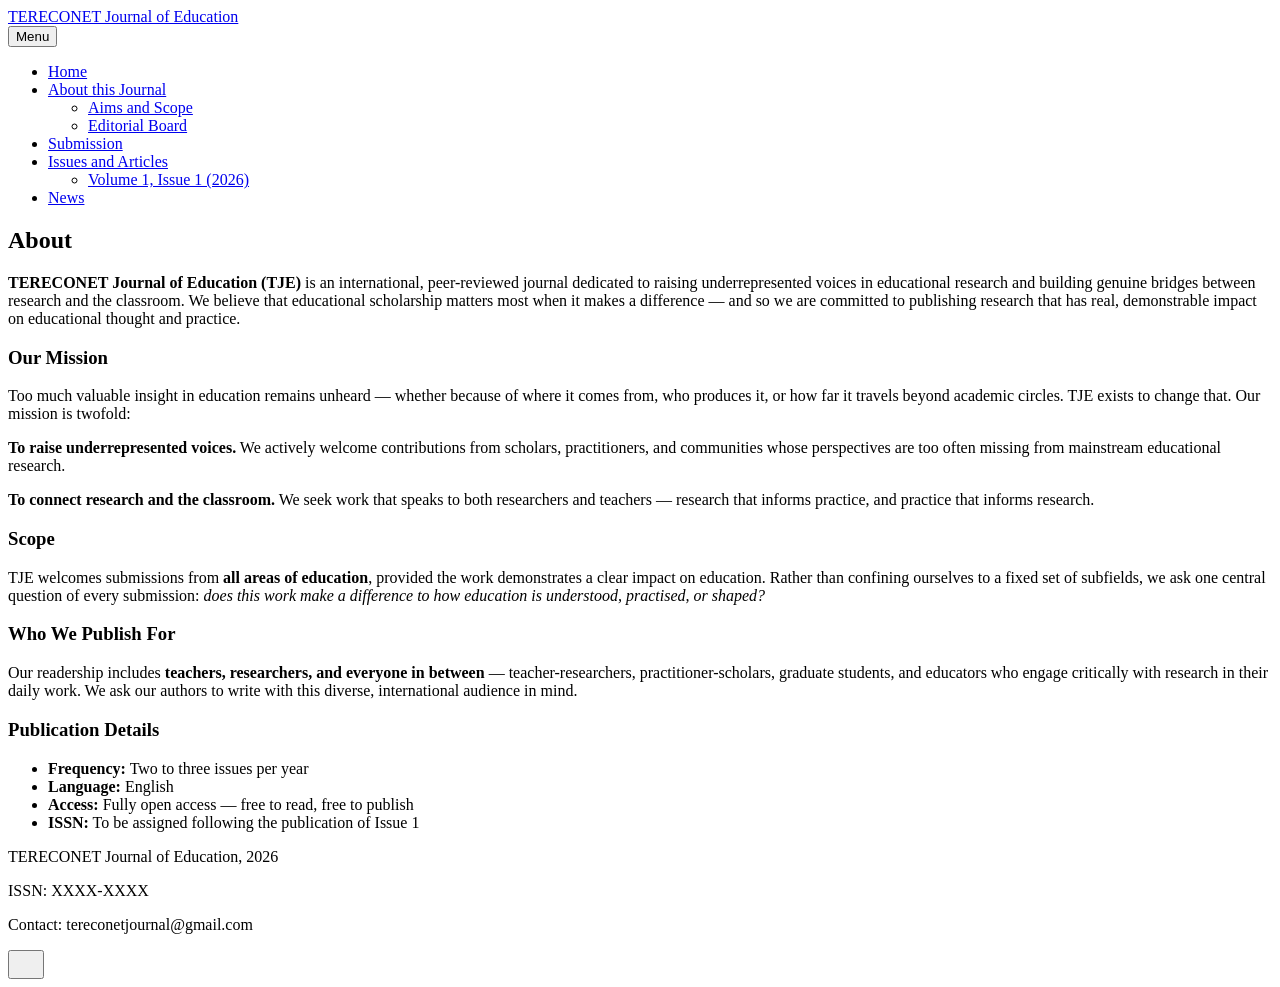
==== about/index.html @ 9cde7d3b "Updated from Publii" ====
<!DOCTYPE html><html lang="en-gb"><head><meta charset="utf-8"><meta http-equiv="X-UA-Compatible" content="IE=edge"><meta name="viewport" content="width=device-width,initial-scale=1"><title>About - TERECONET Journal of Education</title><meta name="description" content="TERECONET Journal of Education (TJE) is an international, peer-reviewed journal dedicated to raising underrepresented voices in educational research and building genuine bridges between research and the classroom. We believe that educational scholarship matters most when it makes a difference — and so we are committed&amp;hellip;"><meta name="generator" content="Publii Open-Source CMS for Static Site"><link rel="canonical" href="https://www.teje.net/about/"><link rel="alternate" type="application/atom+xml" href="https://www.teje.net/feed.xml" title="TERECONET Journal of Education - RSS"><link rel="alternate" type="application/json" href="https://www.teje.net/feed.json" title="TERECONET Journal of Education - JSON"><meta property="og:title" content="About"><meta property="og:site_name" content="TERECONET Journal of Education"><meta property="og:description" content="TERECONET Journal of Education (TJE) is an international, peer-reviewed journal dedicated to raising underrepresented voices in educational research and building genuine bridges between research and the classroom. We believe that educational scholarship matters most when it makes a difference — and so we are committed&amp;hellip;"><meta property="og:url" content="https://www.teje.net/about/"><meta property="og:type" content="article"><link rel="stylesheet" href="https://www.teje.net/assets/css/style.css?v&#x3D;0e95c9d817b00e3b5cfe6febf30c4717"><script type="application/ld+json">{"@context":"http://schema.org","@type":"Article","mainEntityOfPage":{"@type":"WebPage","@id":"https://www.teje.net/about/"},"headline":"About","datePublished":"2026-08-20T18:53+07:00","dateModified":"2026-08-22T23:13+07:00","description":"TERECONET Journal of Education (TJE) is an international, peer-reviewed journal dedicated to raising underrepresented voices in educational research and building genuine bridges between research and the classroom. We believe that educational scholarship matters most when it makes a difference — and so we are committed&hellip;","author":{"@type":"Person","name":"Vu Tran Thanh","url":"https://www.teje.net/authors/vu-tran-thanh/"},"publisher":{"@type":"Organization","name":"Vu Tran Thanh"}}</script><noscript><style>img[loading] {
                    opacity: 1;
                }</style></noscript></head><body class="page-template"><header class="top js-header"><a class="logo" href="https://www.teje.net/">TERECONET Journal of Education</a><nav class="navbar js-navbar"><button class="navbar__toggle js-toggle" aria-label="Menu" aria-haspopup="true" aria-expanded="false"><span class="navbar__toggle-box"><span class="navbar__toggle-inner">Menu</span></span></button><ul class="navbar__menu"><li><a href="https://www.teje.net/" target="_self">Home</a></li><li class="active has-submenu"><a href="https://www.teje.net/about/" target="_self" aria-haspopup="true" aria-expanded="false">About this Journal</a><ul class="navbar__submenu level-2" aria-hidden="true"><li><a href="https://www.teje.net/about/aims-and-scope/" target="_self">Aims and Scope</a></li><li><a href="https://www.teje.net/about/editorial-board/" target="_self">Editorial Board</a></li></ul></li><li><a href="https://www.teje.net/for-authors/" target="_self">Submission</a></li><li class="has-submenu"><a href="https://www.teje.net/issues-and-articles/" target="_self" aria-haspopup="true" aria-expanded="false">Issues and Articles</a><ul class="navbar__submenu level-2" aria-hidden="true"><li><a href="https://www.teje.net/issues-and-articles/volume-1-issue-1/" target="_self">Volume 1, Issue 1 (2026)</a></li></ul></li><li><a href="https://www.teje.net/news/" target="_self">News</a></li></ul></nav></header><main class="page"><article class="content"><div class="hero hero--noimage"><header class="hero__content"><div class="wrapper"><h1>About</h1></div></header></div><div class="entry-wrapper content__entry"><div><strong>TERECONET Journal of Education (TJE)</strong> is an international, peer-reviewed journal dedicated to raising underrepresented voices in educational research and building genuine bridges between research and the classroom. We believe that educational scholarship matters most when it makes a difference — and so we are committed to publishing research that has real, demonstrable impact on educational thought and practice.</div><div><div><h3>Our Mission</h3><p>Too much valuable insight in education remains unheard — whether because of where it comes from, who produces it, or how far it travels beyond academic circles. TJE exists to change that. Our mission is twofold:</p><p><strong>To raise underrepresented voices.</strong> We actively welcome contributions from scholars, practitioners, and communities whose perspectives are too often missing from mainstream educational research.</p><p><strong>To connect research and the classroom.</strong> We seek work that speaks to both researchers and teachers — research that informs practice, and practice that informs research.</p><h3>Scope</h3><p>TJE welcomes submissions from <strong>all areas of education</strong>, provided the work demonstrates a clear impact on education. Rather than confining ourselves to a fixed set of subfields, we ask one central question of every submission: <em>does this work make a difference to how education is understood, practised, or shaped?</em></p><h3>Who We Publish For</h3><p>Our readership includes <strong>teachers, researchers, and everyone in between</strong> — teacher-researchers, practitioner-scholars, graduate students, and educators who engage critically with research in their daily work. We ask our authors to write with this diverse, international audience in mind.</p><h3>Publication Details</h3><ul><li><strong>Frequency:</strong> Two to three issues per year</li><li><strong>Language:</strong> English</li><li><strong>Access:</strong> Fully open access — free to read, free to publish</li><li><strong>ISSN:</strong> To be assigned following the publication of Issue 1</li></ul></div></div></div></article></main><footer class="footer"><div class="wrapper"><div class="footer__copyright"><p>TERECONET Journal of Education, 2026</p><p>ISSN: XXXX-XXXX</p><p>Contact: tereconetjournal@gmail.com</p></div><button id="backToTop" class="footer__bttop" aria-label="Back to top" title="Back to top"><svg width="20" height="20"><use xlink:href="https://www.teje.net/assets/svg/svg-map.svg#toparrow"/></svg></button></div></footer><script defer="defer" src="https://www.teje.net/assets/js/scripts.min.js?v&#x3D;dafec4f87fead6718cb125f0b0fc8441"></script><script>window.publiiThemeMenuConfig={mobileMenuMode:'sidebar',animationSpeed:300,submenuWidth: 'auto',doubleClickTime:500,mobileMenuExpandableSubmenus:true,relatedContainerForOverlayMenuSelector:'.top'};</script><script>var images = document.querySelectorAll('img[loading]');
        for (var i = 0; i < images.length; i++) {
            if (images[i].complete) {
                images[i].classList.add('is-loaded');
            } else {
                images[i].addEventListener('load', function () {
                    this.classList.add('is-loaded');
                }, false);
            }
        }</script></body></html>
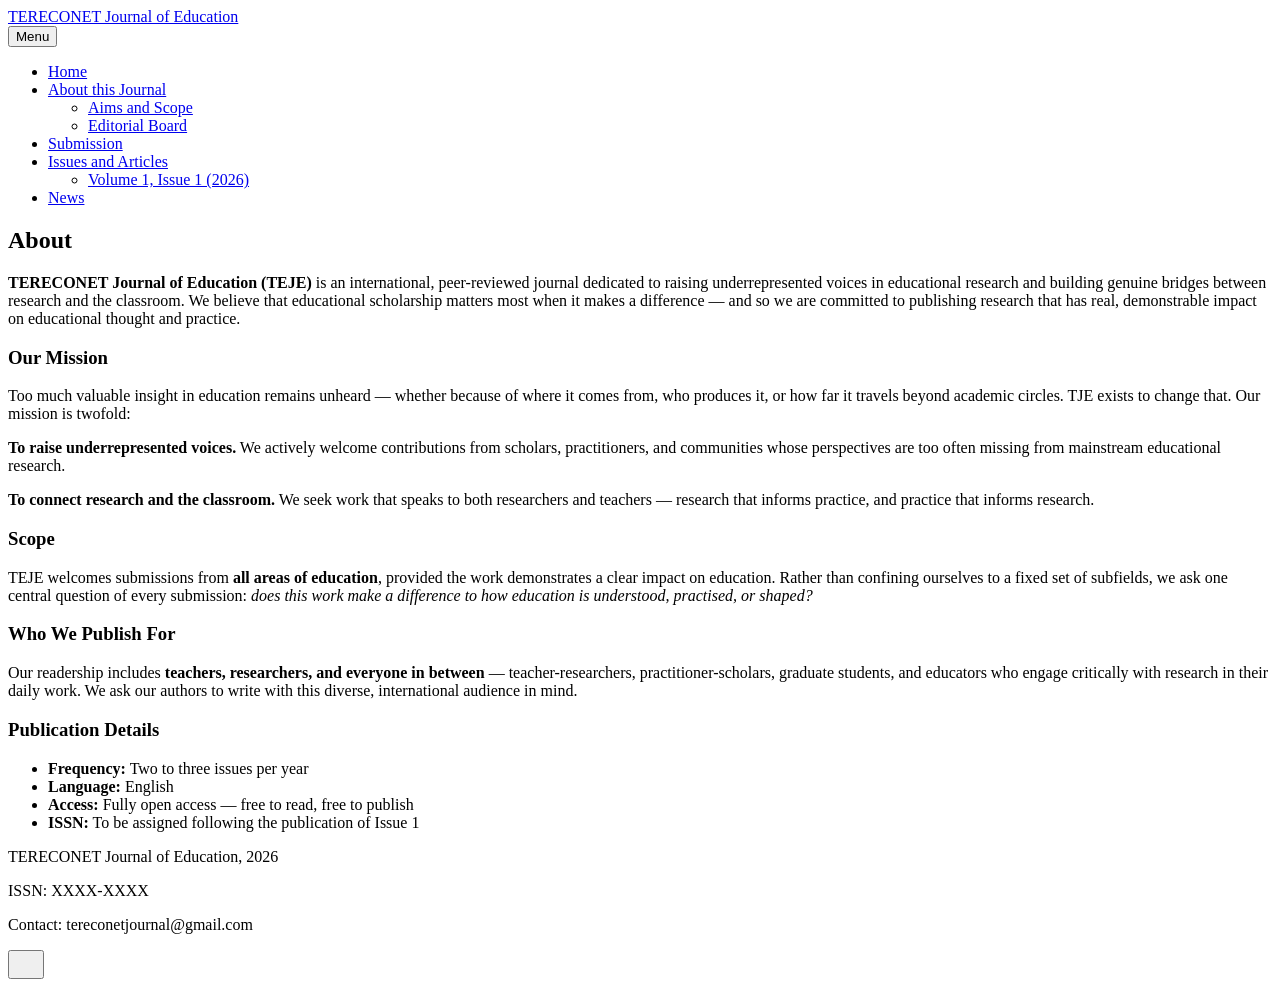
==== commit 5c54be00: "Updated from Publii" ====
--- a/about/index.html
+++ b/about/index.html
@@ -1,6 +1,6 @@
-<!DOCTYPE html><html lang="en-gb"><head><meta charset="utf-8"><meta http-equiv="X-UA-Compatible" content="IE=edge"><meta name="viewport" content="width=device-width,initial-scale=1"><title>About - TERECONET Journal of Education</title><meta name="description" content="TERECONET Journal of Education (TJE) is an international, peer-reviewed journal dedicated to raising underrepresented voices in educational research and building genuine bridges between research and the classroom. We believe that educational scholarship matters most when it makes a difference — and so we are committed&amp;hellip;"><meta name="generator" content="Publii Open-Source CMS for Static Site"><link rel="canonical" href="https://www.teje.net/about/"><link rel="alternate" type="application/atom+xml" href="https://www.teje.net/feed.xml" title="TERECONET Journal of Education - RSS"><link rel="alternate" type="application/json" href="https://www.teje.net/feed.json" title="TERECONET Journal of Education - JSON"><meta property="og:title" content="About"><meta property="og:site_name" content="TERECONET Journal of Education"><meta property="og:description" content="TERECONET Journal of Education (TJE) is an international, peer-reviewed journal dedicated to raising underrepresented voices in educational research and building genuine bridges between research and the classroom. We believe that educational scholarship matters most when it makes a difference — and so we are committed&amp;hellip;"><meta property="og:url" content="https://www.teje.net/about/"><meta property="og:type" content="article"><link rel="stylesheet" href="https://www.teje.net/assets/css/style.css?v&#x3D;0e95c9d817b00e3b5cfe6febf30c4717"><script type="application/ld+json">{"@context":"http://schema.org","@type":"Article","mainEntityOfPage":{"@type":"WebPage","@id":"https://www.teje.net/about/"},"headline":"About","datePublished":"2026-08-20T18:53+07:00","dateModified":"2026-08-22T23:13+07:00","description":"TERECONET Journal of Education (TJE) is an international, peer-reviewed journal dedicated to raising underrepresented voices in educational research and building genuine bridges between research and the classroom. We believe that educational scholarship matters most when it makes a difference — and so we are committed&hellip;","author":{"@type":"Person","name":"Vu Tran Thanh","url":"https://www.teje.net/authors/vu-tran-thanh/"},"publisher":{"@type":"Organization","name":"Vu Tran Thanh"}}</script><noscript><style>img[loading] {
+<!DOCTYPE html><html lang="en-gb"><head><meta charset="utf-8"><meta http-equiv="X-UA-Compatible" content="IE=edge"><meta name="viewport" content="width=device-width,initial-scale=1"><title>About - TERECONET Journal of Education</title><meta name="description" content="TERECONET Journal of Education (TEJE) is an international, peer-reviewed journal dedicated to raising underrepresented voices in educational research and building genuine bridges between research and the classroom. We believe that educational scholarship matters most when it makes a difference — and so we are committed&amp;hellip;"><meta name="generator" content="Publii Open-Source CMS for Static Site"><link rel="canonical" href="https://www.teje.net/about/"><link rel="alternate" type="application/atom+xml" href="https://www.teje.net/feed.xml" title="TERECONET Journal of Education - RSS"><link rel="alternate" type="application/json" href="https://www.teje.net/feed.json" title="TERECONET Journal of Education - JSON"><meta property="og:title" content="About"><meta property="og:site_name" content="TERECONET Journal of Education"><meta property="og:description" content="TERECONET Journal of Education (TEJE) is an international, peer-reviewed journal dedicated to raising underrepresented voices in educational research and building genuine bridges between research and the classroom. We believe that educational scholarship matters most when it makes a difference — and so we are committed&amp;hellip;"><meta property="og:url" content="https://www.teje.net/about/"><meta property="og:type" content="article"><link rel="stylesheet" href="https://www.teje.net/assets/css/style.css?v&#x3D;0e95c9d817b00e3b5cfe6febf30c4717"><script type="application/ld+json">{"@context":"http://schema.org","@type":"Article","mainEntityOfPage":{"@type":"WebPage","@id":"https://www.teje.net/about/"},"headline":"About","datePublished":"2026-08-20T18:53+07:00","dateModified":"2026-08-23T10:45+07:00","description":"TERECONET Journal of Education (TEJE) is an international, peer-reviewed journal dedicated to raising underrepresented voices in educational research and building genuine bridges between research and the classroom. We believe that educational scholarship matters most when it makes a difference — and so we are committed&hellip;","author":{"@type":"Person","name":"Vu Tran Thanh","url":"https://www.teje.net/authors/vu-tran-thanh/"},"publisher":{"@type":"Organization","name":"Vu Tran Thanh"}}</script><noscript><style>img[loading] {
                     opacity: 1;
-                }</style></noscript></head><body class="page-template"><header class="top js-header"><a class="logo" href="https://www.teje.net/">TERECONET Journal of Education</a><nav class="navbar js-navbar"><button class="navbar__toggle js-toggle" aria-label="Menu" aria-haspopup="true" aria-expanded="false"><span class="navbar__toggle-box"><span class="navbar__toggle-inner">Menu</span></span></button><ul class="navbar__menu"><li><a href="https://www.teje.net/" target="_self">Home</a></li><li class="active has-submenu"><a href="https://www.teje.net/about/" target="_self" aria-haspopup="true" aria-expanded="false">About this Journal</a><ul class="navbar__submenu level-2" aria-hidden="true"><li><a href="https://www.teje.net/about/aims-and-scope/" target="_self">Aims and Scope</a></li><li><a href="https://www.teje.net/about/editorial-board/" target="_self">Editorial Board</a></li></ul></li><li><a href="https://www.teje.net/for-authors/" target="_self">Submission</a></li><li class="has-submenu"><a href="https://www.teje.net/issues-and-articles/" target="_self" aria-haspopup="true" aria-expanded="false">Issues and Articles</a><ul class="navbar__submenu level-2" aria-hidden="true"><li><a href="https://www.teje.net/issues-and-articles/volume-1-issue-1/" target="_self">Volume 1, Issue 1 (2026)</a></li></ul></li><li><a href="https://www.teje.net/news/" target="_self">News</a></li></ul></nav></header><main class="page"><article class="content"><div class="hero hero--noimage"><header class="hero__content"><div class="wrapper"><h1>About</h1></div></header></div><div class="entry-wrapper content__entry"><div><strong>TERECONET Journal of Education (TJE)</strong> is an international, peer-reviewed journal dedicated to raising underrepresented voices in educational research and building genuine bridges between research and the classroom. We believe that educational scholarship matters most when it makes a difference — and so we are committed to publishing research that has real, demonstrable impact on educational thought and practice.</div><div><div><h3>Our Mission</h3><p>Too much valuable insight in education remains unheard — whether because of where it comes from, who produces it, or how far it travels beyond academic circles. TJE exists to change that. Our mission is twofold:</p><p><strong>To raise underrepresented voices.</strong> We actively welcome contributions from scholars, practitioners, and communities whose perspectives are too often missing from mainstream educational research.</p><p><strong>To connect research and the classroom.</strong> We seek work that speaks to both researchers and teachers — research that informs practice, and practice that informs research.</p><h3>Scope</h3><p>TJE welcomes submissions from <strong>all areas of education</strong>, provided the work demonstrates a clear impact on education. Rather than confining ourselves to a fixed set of subfields, we ask one central question of every submission: <em>does this work make a difference to how education is understood, practised, or shaped?</em></p><h3>Who We Publish For</h3><p>Our readership includes <strong>teachers, researchers, and everyone in between</strong> — teacher-researchers, practitioner-scholars, graduate students, and educators who engage critically with research in their daily work. We ask our authors to write with this diverse, international audience in mind.</p><h3>Publication Details</h3><ul><li><strong>Frequency:</strong> Two to three issues per year</li><li><strong>Language:</strong> English</li><li><strong>Access:</strong> Fully open access — free to read, free to publish</li><li><strong>ISSN:</strong> To be assigned following the publication of Issue 1</li></ul></div></div></div></article></main><footer class="footer"><div class="wrapper"><div class="footer__copyright"><p>TERECONET Journal of Education, 2026</p><p>ISSN: XXXX-XXXX</p><p>Contact: tereconetjournal@gmail.com</p></div><button id="backToTop" class="footer__bttop" aria-label="Back to top" title="Back to top"><svg width="20" height="20"><use xlink:href="https://www.teje.net/assets/svg/svg-map.svg#toparrow"/></svg></button></div></footer><script defer="defer" src="https://www.teje.net/assets/js/scripts.min.js?v&#x3D;dafec4f87fead6718cb125f0b0fc8441"></script><script>window.publiiThemeMenuConfig={mobileMenuMode:'sidebar',animationSpeed:300,submenuWidth: 'auto',doubleClickTime:500,mobileMenuExpandableSubmenus:true,relatedContainerForOverlayMenuSelector:'.top'};</script><script>var images = document.querySelectorAll('img[loading]');
+                }</style></noscript></head><body class="page-template"><header class="top js-header"><a class="logo" href="https://www.teje.net/">TERECONET Journal of Education</a><nav class="navbar js-navbar"><button class="navbar__toggle js-toggle" aria-label="Menu" aria-haspopup="true" aria-expanded="false"><span class="navbar__toggle-box"><span class="navbar__toggle-inner">Menu</span></span></button><ul class="navbar__menu"><li><a href="https://www.teje.net/" target="_self">Home</a></li><li class="active has-submenu"><a href="https://www.teje.net/about/" target="_self" aria-haspopup="true" aria-expanded="false">About this Journal</a><ul class="navbar__submenu level-2" aria-hidden="true"><li><a href="https://www.teje.net/about/aims-and-scope/" target="_self">Aims and Scope</a></li><li><a href="https://www.teje.net/about/editorial-board/" target="_self">Editorial Board</a></li></ul></li><li><a href="https://www.teje.net/for-authors/" target="_self">Submission</a></li><li class="has-submenu"><a href="https://www.teje.net/issues-and-articles/" target="_self" aria-haspopup="true" aria-expanded="false">Issues and Articles</a><ul class="navbar__submenu level-2" aria-hidden="true"><li><a href="https://www.teje.net/issues-and-articles/volume-1-issue-1/" target="_self">Volume 1, Issue 1 (2026)</a></li></ul></li><li><a href="https://www.teje.net/news/" target="_self">News</a></li></ul></nav></header><main class="page"><article class="content"><div class="hero hero--noimage"><header class="hero__content"><div class="wrapper"><h1>About</h1></div></header></div><div class="entry-wrapper content__entry"><div><strong>TERECONET Journal of Education (TEJE)</strong> is an international, peer-reviewed journal dedicated to raising underrepresented voices in educational research and building genuine bridges between research and the classroom. We believe that educational scholarship matters most when it makes a difference — and so we are committed to publishing research that has real, demonstrable impact on educational thought and practice.</div><div><div><h3>Our Mission</h3><p>Too much valuable insight in education remains unheard — whether because of where it comes from, who produces it, or how far it travels beyond academic circles. TJE exists to change that. Our mission is twofold:</p><p><strong>To raise underrepresented voices.</strong> We actively welcome contributions from scholars, practitioners, and communities whose perspectives are too often missing from mainstream educational research.</p><p><strong>To connect research and the classroom.</strong> We seek work that speaks to both researchers and teachers — research that informs practice, and practice that informs research.</p><h3>Scope</h3><p>TEJE welcomes submissions from <strong>all areas of education</strong>, provided the work demonstrates a clear impact on education. Rather than confining ourselves to a fixed set of subfields, we ask one central question of every submission: <em>does this work make a difference to how education is understood, practised, or shaped?</em></p><h3>Who We Publish For</h3><p>Our readership includes <strong>teachers, researchers, and everyone in between</strong> — teacher-researchers, practitioner-scholars, graduate students, and educators who engage critically with research in their daily work. We ask our authors to write with this diverse, international audience in mind.</p><h3>Publication Details</h3><ul><li><strong>Frequency:</strong> Two to three issues per year</li><li><strong>Language:</strong> English</li><li><strong>Access:</strong> Fully open access — free to read, free to publish</li><li><strong>ISSN:</strong> To be assigned following the publication of Issue 1</li></ul></div></div></div></article></main><footer class="footer"><div class="wrapper"><div class="footer__copyright"><p>TERECONET Journal of Education, 2026</p><p>ISSN: XXXX-XXXX</p><p>Contact: tereconetjournal@gmail.com</p></div><button id="backToTop" class="footer__bttop" aria-label="Back to top" title="Back to top"><svg width="20" height="20"><use xlink:href="https://www.teje.net/assets/svg/svg-map.svg#toparrow"/></svg></button></div></footer><script defer="defer" src="https://www.teje.net/assets/js/scripts.min.js?v&#x3D;dafec4f87fead6718cb125f0b0fc8441"></script><script>window.publiiThemeMenuConfig={mobileMenuMode:'sidebar',animationSpeed:300,submenuWidth: 'auto',doubleClickTime:500,mobileMenuExpandableSubmenus:true,relatedContainerForOverlayMenuSelector:'.top'};</script><script>var images = document.querySelectorAll('img[loading]');
         for (var i = 0; i < images.length; i++) {
             if (images[i].complete) {
                 images[i].classList.add('is-loaded');
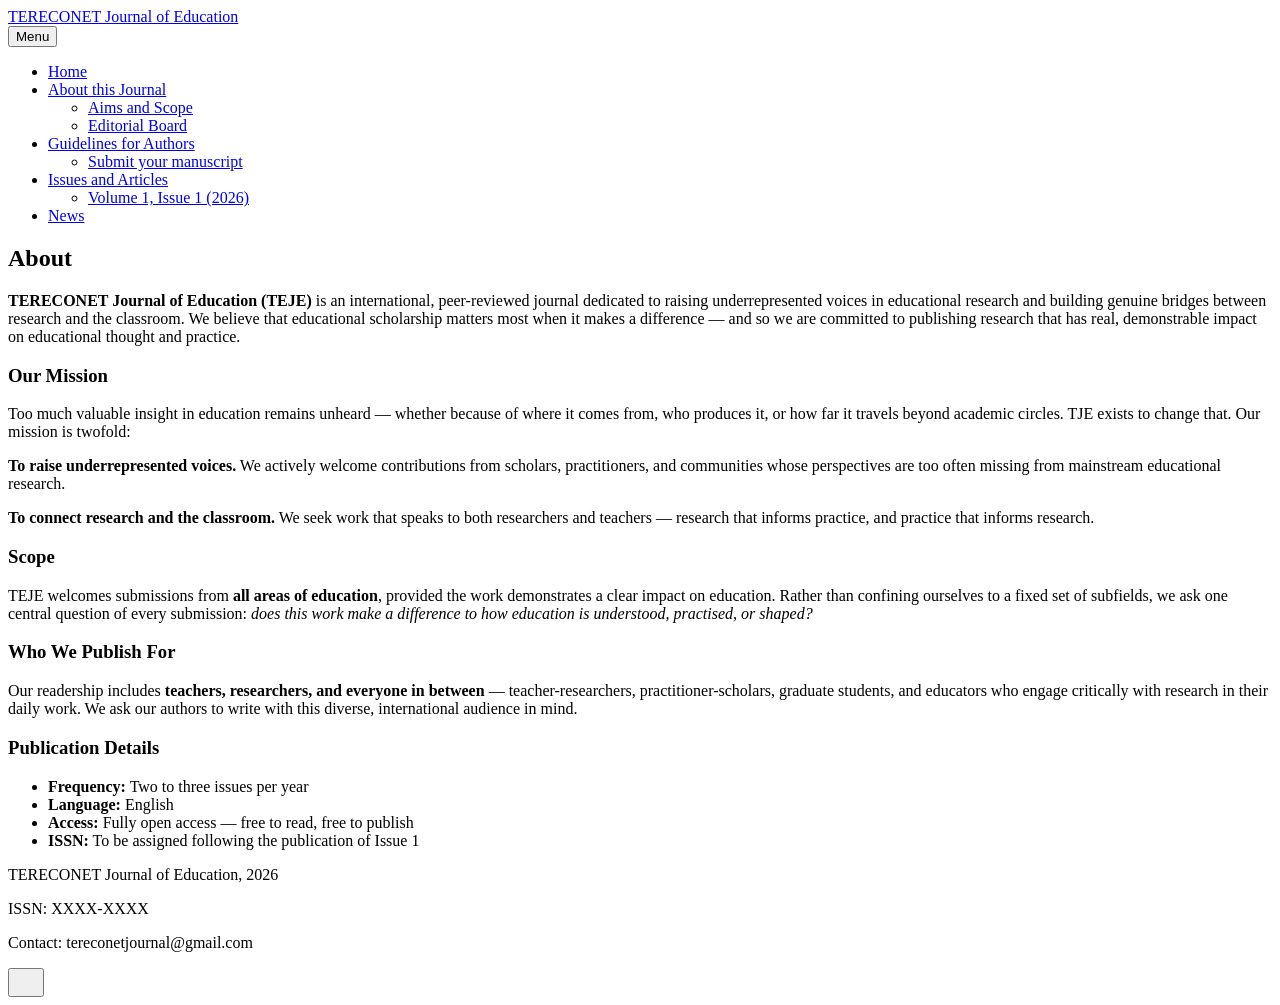
==== commit d024a783: "Updated from Publii" ====
--- a/about/index.html
+++ b/about/index.html
@@ -1,6 +1,6 @@
 <!DOCTYPE html><html lang="en-gb"><head><meta charset="utf-8"><meta http-equiv="X-UA-Compatible" content="IE=edge"><meta name="viewport" content="width=device-width,initial-scale=1"><title>About - TERECONET Journal of Education</title><meta name="description" content="TERECONET Journal of Education (TEJE) is an international, peer-reviewed journal dedicated to raising underrepresented voices in educational research and building genuine bridges between research and the classroom. We believe that educational scholarship matters most when it makes a difference — and so we are committed&amp;hellip;"><meta name="generator" content="Publii Open-Source CMS for Static Site"><link rel="canonical" href="https://www.teje.net/about/"><link rel="alternate" type="application/atom+xml" href="https://www.teje.net/feed.xml" title="TERECONET Journal of Education - RSS"><link rel="alternate" type="application/json" href="https://www.teje.net/feed.json" title="TERECONET Journal of Education - JSON"><meta property="og:title" content="About"><meta property="og:site_name" content="TERECONET Journal of Education"><meta property="og:description" content="TERECONET Journal of Education (TEJE) is an international, peer-reviewed journal dedicated to raising underrepresented voices in educational research and building genuine bridges between research and the classroom. We believe that educational scholarship matters most when it makes a difference — and so we are committed&amp;hellip;"><meta property="og:url" content="https://www.teje.net/about/"><meta property="og:type" content="article"><link rel="stylesheet" href="https://www.teje.net/assets/css/style.css?v&#x3D;0e95c9d817b00e3b5cfe6febf30c4717"><script type="application/ld+json">{"@context":"http://schema.org","@type":"Article","mainEntityOfPage":{"@type":"WebPage","@id":"https://www.teje.net/about/"},"headline":"About","datePublished":"2026-08-20T18:53+07:00","dateModified":"2026-08-23T10:45+07:00","description":"TERECONET Journal of Education (TEJE) is an international, peer-reviewed journal dedicated to raising underrepresented voices in educational research and building genuine bridges between research and the classroom. We believe that educational scholarship matters most when it makes a difference — and so we are committed&hellip;","author":{"@type":"Person","name":"Vu Tran Thanh","url":"https://www.teje.net/authors/vu-tran-thanh/"},"publisher":{"@type":"Organization","name":"Vu Tran Thanh"}}</script><noscript><style>img[loading] {
                     opacity: 1;
-                }</style></noscript></head><body class="page-template"><header class="top js-header"><a class="logo" href="https://www.teje.net/">TERECONET Journal of Education</a><nav class="navbar js-navbar"><button class="navbar__toggle js-toggle" aria-label="Menu" aria-haspopup="true" aria-expanded="false"><span class="navbar__toggle-box"><span class="navbar__toggle-inner">Menu</span></span></button><ul class="navbar__menu"><li><a href="https://www.teje.net/" target="_self">Home</a></li><li class="active has-submenu"><a href="https://www.teje.net/about/" target="_self" aria-haspopup="true" aria-expanded="false">About this Journal</a><ul class="navbar__submenu level-2" aria-hidden="true"><li><a href="https://www.teje.net/about/aims-and-scope/" target="_self">Aims and Scope</a></li><li><a href="https://www.teje.net/about/editorial-board/" target="_self">Editorial Board</a></li></ul></li><li><a href="https://www.teje.net/for-authors/" target="_self">Submission</a></li><li class="has-submenu"><a href="https://www.teje.net/issues-and-articles/" target="_self" aria-haspopup="true" aria-expanded="false">Issues and Articles</a><ul class="navbar__submenu level-2" aria-hidden="true"><li><a href="https://www.teje.net/issues-and-articles/volume-1-issue-1/" target="_self">Volume 1, Issue 1 (2026)</a></li></ul></li><li><a href="https://www.teje.net/news/" target="_self">News</a></li></ul></nav></header><main class="page"><article class="content"><div class="hero hero--noimage"><header class="hero__content"><div class="wrapper"><h1>About</h1></div></header></div><div class="entry-wrapper content__entry"><div><strong>TERECONET Journal of Education (TEJE)</strong> is an international, peer-reviewed journal dedicated to raising underrepresented voices in educational research and building genuine bridges between research and the classroom. We believe that educational scholarship matters most when it makes a difference — and so we are committed to publishing research that has real, demonstrable impact on educational thought and practice.</div><div><div><h3>Our Mission</h3><p>Too much valuable insight in education remains unheard — whether because of where it comes from, who produces it, or how far it travels beyond academic circles. TJE exists to change that. Our mission is twofold:</p><p><strong>To raise underrepresented voices.</strong> We actively welcome contributions from scholars, practitioners, and communities whose perspectives are too often missing from mainstream educational research.</p><p><strong>To connect research and the classroom.</strong> We seek work that speaks to both researchers and teachers — research that informs practice, and practice that informs research.</p><h3>Scope</h3><p>TEJE welcomes submissions from <strong>all areas of education</strong>, provided the work demonstrates a clear impact on education. Rather than confining ourselves to a fixed set of subfields, we ask one central question of every submission: <em>does this work make a difference to how education is understood, practised, or shaped?</em></p><h3>Who We Publish For</h3><p>Our readership includes <strong>teachers, researchers, and everyone in between</strong> — teacher-researchers, practitioner-scholars, graduate students, and educators who engage critically with research in their daily work. We ask our authors to write with this diverse, international audience in mind.</p><h3>Publication Details</h3><ul><li><strong>Frequency:</strong> Two to three issues per year</li><li><strong>Language:</strong> English</li><li><strong>Access:</strong> Fully open access — free to read, free to publish</li><li><strong>ISSN:</strong> To be assigned following the publication of Issue 1</li></ul></div></div></div></article></main><footer class="footer"><div class="wrapper"><div class="footer__copyright"><p>TERECONET Journal of Education, 2026</p><p>ISSN: XXXX-XXXX</p><p>Contact: tereconetjournal@gmail.com</p></div><button id="backToTop" class="footer__bttop" aria-label="Back to top" title="Back to top"><svg width="20" height="20"><use xlink:href="https://www.teje.net/assets/svg/svg-map.svg#toparrow"/></svg></button></div></footer><script defer="defer" src="https://www.teje.net/assets/js/scripts.min.js?v&#x3D;dafec4f87fead6718cb125f0b0fc8441"></script><script>window.publiiThemeMenuConfig={mobileMenuMode:'sidebar',animationSpeed:300,submenuWidth: 'auto',doubleClickTime:500,mobileMenuExpandableSubmenus:true,relatedContainerForOverlayMenuSelector:'.top'};</script><script>var images = document.querySelectorAll('img[loading]');
+                }</style></noscript></head><body class="page-template"><header class="top js-header"><a class="logo" href="https://www.teje.net/">TERECONET Journal of Education</a><nav class="navbar js-navbar"><button class="navbar__toggle js-toggle" aria-label="Menu" aria-haspopup="true" aria-expanded="false"><span class="navbar__toggle-box"><span class="navbar__toggle-inner">Menu</span></span></button><ul class="navbar__menu"><li><a href="https://www.teje.net/" target="_self">Home</a></li><li class="active has-submenu"><a href="https://www.teje.net/about/" target="_self" aria-haspopup="true" aria-expanded="false">About this Journal</a><ul class="navbar__submenu level-2" aria-hidden="true"><li><a href="https://www.teje.net/about/aims-and-scope/" target="_self">Aims and Scope</a></li><li><a href="https://www.teje.net/about/editorial-board/" target="_self">Editorial Board</a></li></ul></li><li class="has-submenu"><a href="https://www.teje.net/for-authors/" target="_self" aria-haspopup="true" aria-expanded="false">Guidelines for Authors</a><ul class="navbar__submenu level-2" aria-hidden="true"><li><a href="https://reviewsystem.tereconet.com/index.php/teje/" target="_self">Submit your manuscript</a></li></ul></li><li class="has-submenu"><a href="https://www.teje.net/issues-and-articles/" target="_self" aria-haspopup="true" aria-expanded="false">Issues and Articles</a><ul class="navbar__submenu level-2" aria-hidden="true"><li><a href="https://www.teje.net/issues-and-articles/volume-1-issue-1/" target="_self">Volume 1, Issue 1 (2026)</a></li></ul></li><li><a href="https://www.teje.net/news/" target="_self">News</a></li></ul></nav></header><main class="page"><article class="content"><div class="hero hero--noimage"><header class="hero__content"><div class="wrapper"><h1>About</h1></div></header></div><div class="entry-wrapper content__entry"><div><strong>TERECONET Journal of Education (TEJE)</strong> is an international, peer-reviewed journal dedicated to raising underrepresented voices in educational research and building genuine bridges between research and the classroom. We believe that educational scholarship matters most when it makes a difference — and so we are committed to publishing research that has real, demonstrable impact on educational thought and practice.</div><div><div><h3>Our Mission</h3><p>Too much valuable insight in education remains unheard — whether because of where it comes from, who produces it, or how far it travels beyond academic circles. TJE exists to change that. Our mission is twofold:</p><p><strong>To raise underrepresented voices.</strong> We actively welcome contributions from scholars, practitioners, and communities whose perspectives are too often missing from mainstream educational research.</p><p><strong>To connect research and the classroom.</strong> We seek work that speaks to both researchers and teachers — research that informs practice, and practice that informs research.</p><h3>Scope</h3><p>TEJE welcomes submissions from <strong>all areas of education</strong>, provided the work demonstrates a clear impact on education. Rather than confining ourselves to a fixed set of subfields, we ask one central question of every submission: <em>does this work make a difference to how education is understood, practised, or shaped?</em></p><h3>Who We Publish For</h3><p>Our readership includes <strong>teachers, researchers, and everyone in between</strong> — teacher-researchers, practitioner-scholars, graduate students, and educators who engage critically with research in their daily work. We ask our authors to write with this diverse, international audience in mind.</p><h3>Publication Details</h3><ul><li><strong>Frequency:</strong> Two to three issues per year</li><li><strong>Language:</strong> English</li><li><strong>Access:</strong> Fully open access — free to read, free to publish</li><li><strong>ISSN:</strong> To be assigned following the publication of Issue 1</li></ul></div></div></div></article></main><footer class="footer"><div class="wrapper"><div class="footer__copyright"><p>TERECONET Journal of Education, 2026</p><p>ISSN: XXXX-XXXX</p><p>Contact: tereconetjournal@gmail.com</p></div><button id="backToTop" class="footer__bttop" aria-label="Back to top" title="Back to top"><svg width="20" height="20"><use xlink:href="https://www.teje.net/assets/svg/svg-map.svg#toparrow"/></svg></button></div></footer><script defer="defer" src="https://www.teje.net/assets/js/scripts.min.js?v&#x3D;dafec4f87fead6718cb125f0b0fc8441"></script><script>window.publiiThemeMenuConfig={mobileMenuMode:'sidebar',animationSpeed:300,submenuWidth: 'auto',doubleClickTime:500,mobileMenuExpandableSubmenus:true,relatedContainerForOverlayMenuSelector:'.top'};</script><script>var images = document.querySelectorAll('img[loading]');
         for (var i = 0; i < images.length; i++) {
             if (images[i].complete) {
                 images[i].classList.add('is-loaded');
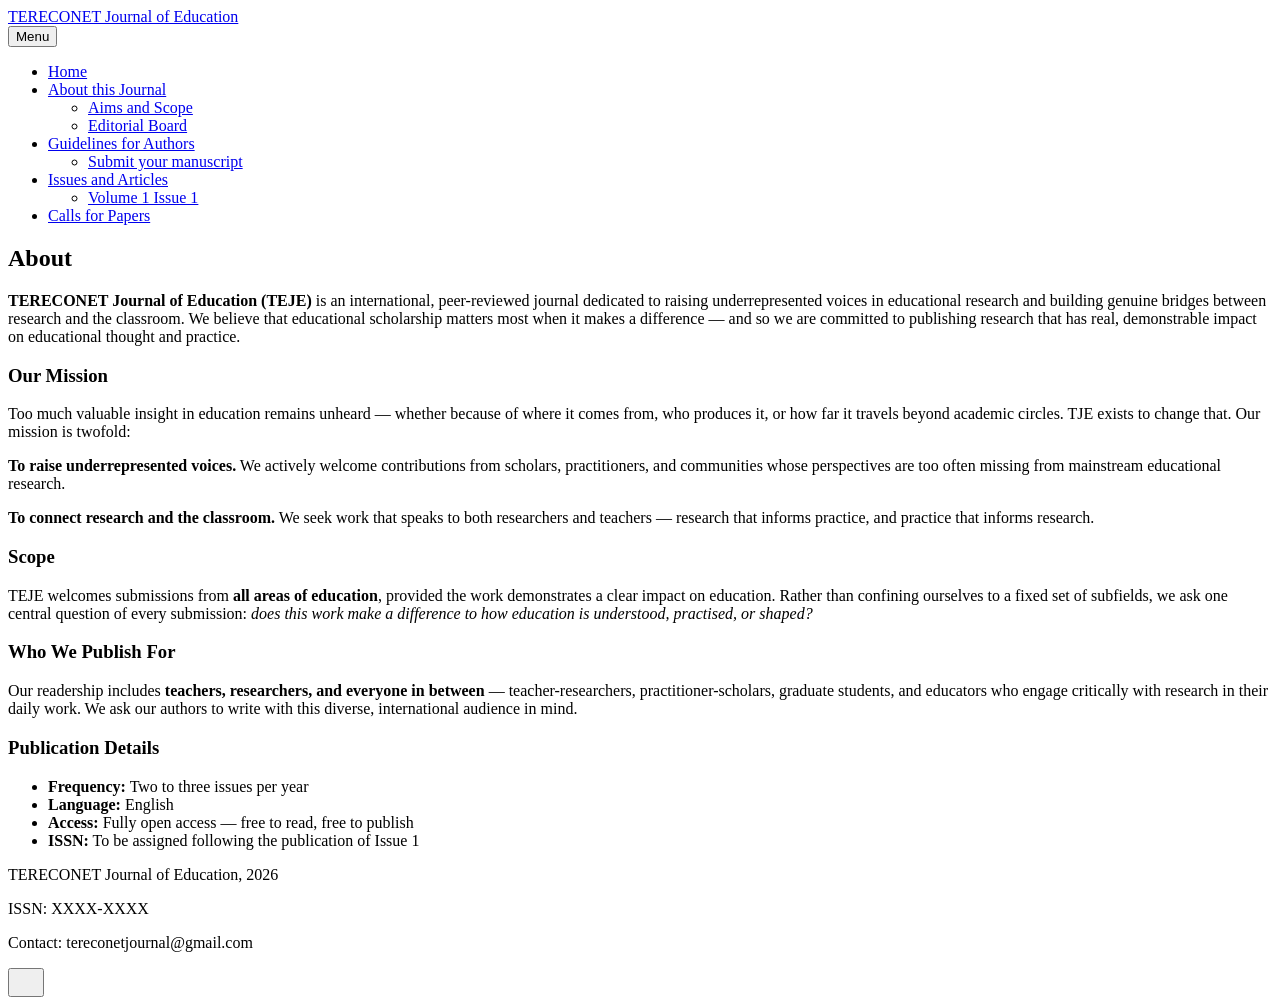
==== commit 0a0e9286: "Updated from Publii" ====
--- a/about/index.html
+++ b/about/index.html
@@ -1,6 +1,6 @@
-<!DOCTYPE html><html lang="en-gb"><head><meta charset="utf-8"><meta http-equiv="X-UA-Compatible" content="IE=edge"><meta name="viewport" content="width=device-width,initial-scale=1"><title>About - TERECONET Journal of Education</title><meta name="description" content="TERECONET Journal of Education (TEJE) is an international, peer-reviewed journal dedicated to raising underrepresented voices in educational research and building genuine bridges between research and the classroom. We believe that educational scholarship matters most when it makes a difference — and so we are committed&amp;hellip;"><meta name="generator" content="Publii Open-Source CMS for Static Site"><link rel="canonical" href="https://www.teje.net/about/"><link rel="alternate" type="application/atom+xml" href="https://www.teje.net/feed.xml" title="TERECONET Journal of Education - RSS"><link rel="alternate" type="application/json" href="https://www.teje.net/feed.json" title="TERECONET Journal of Education - JSON"><meta property="og:title" content="About"><meta property="og:site_name" content="TERECONET Journal of Education"><meta property="og:description" content="TERECONET Journal of Education (TEJE) is an international, peer-reviewed journal dedicated to raising underrepresented voices in educational research and building genuine bridges between research and the classroom. We believe that educational scholarship matters most when it makes a difference — and so we are committed&amp;hellip;"><meta property="og:url" content="https://www.teje.net/about/"><meta property="og:type" content="article"><link rel="stylesheet" href="https://www.teje.net/assets/css/style.css?v&#x3D;0e95c9d817b00e3b5cfe6febf30c4717"><script type="application/ld+json">{"@context":"http://schema.org","@type":"Article","mainEntityOfPage":{"@type":"WebPage","@id":"https://www.teje.net/about/"},"headline":"About","datePublished":"2026-08-20T18:53+07:00","dateModified":"2026-08-23T10:45+07:00","description":"TERECONET Journal of Education (TEJE) is an international, peer-reviewed journal dedicated to raising underrepresented voices in educational research and building genuine bridges between research and the classroom. We believe that educational scholarship matters most when it makes a difference — and so we are committed&hellip;","author":{"@type":"Person","name":"Vu Tran Thanh","url":"https://www.teje.net/authors/vu-tran-thanh/"},"publisher":{"@type":"Organization","name":"Vu Tran Thanh"}}</script><noscript><style>img[loading] {
+<!DOCTYPE html><html lang="en-gb"><head><meta charset="utf-8"><meta http-equiv="X-UA-Compatible" content="IE=edge"><meta name="viewport" content="width=device-width,initial-scale=1"><title>About - TERECONET Journal of Education</title><meta name="description" content="TERECONET Journal of Education (TEJE) is an international, peer-reviewed journal dedicated to raising underrepresented voices in educational research and building genuine bridges between research and the classroom. We believe that educational scholarship matters most when it makes a difference — and so we are committed&amp;hellip;"><meta name="generator" content="Publii Open-Source CMS for Static Site"><link rel="canonical" href="https://www.teje.net/about/"><link rel="alternate" type="application/atom+xml" href="https://www.teje.net/feed.xml" title="TERECONET Journal of Education - RSS"><link rel="alternate" type="application/json" href="https://www.teje.net/feed.json" title="TERECONET Journal of Education - JSON"><meta property="og:title" content="About"><meta property="og:site_name" content="TERECONET Journal of Education"><meta property="og:description" content="TERECONET Journal of Education (TEJE) is an international, peer-reviewed journal dedicated to raising underrepresented voices in educational research and building genuine bridges between research and the classroom. We believe that educational scholarship matters most when it makes a difference — and so we are committed&amp;hellip;"><meta property="og:url" content="https://www.teje.net/about/"><meta property="og:type" content="article"><link rel="stylesheet" href="https://www.teje.net/assets/css/style.css?v&#x3D;ebbb80e369160bb1013036abb6d10422"><script type="application/ld+json">{"@context":"http://schema.org","@type":"Article","mainEntityOfPage":{"@type":"WebPage","@id":"https://www.teje.net/about/"},"headline":"About","datePublished":"2026-08-20T18:53+07:00","dateModified":"2026-08-23T10:45+07:00","description":"TERECONET Journal of Education (TEJE) is an international, peer-reviewed journal dedicated to raising underrepresented voices in educational research and building genuine bridges between research and the classroom. We believe that educational scholarship matters most when it makes a difference — and so we are committed&hellip;","author":{"@type":"Person","name":"Vu Tran Thanh","url":"https://www.teje.net/authors/vu-tran-thanh/"},"publisher":{"@type":"Organization","name":"Vu Tran Thanh"}}</script><noscript><style>img[loading] {
                     opacity: 1;
-                }</style></noscript></head><body class="page-template"><header class="top js-header"><a class="logo" href="https://www.teje.net/">TERECONET Journal of Education</a><nav class="navbar js-navbar"><button class="navbar__toggle js-toggle" aria-label="Menu" aria-haspopup="true" aria-expanded="false"><span class="navbar__toggle-box"><span class="navbar__toggle-inner">Menu</span></span></button><ul class="navbar__menu"><li><a href="https://www.teje.net/" target="_self">Home</a></li><li class="active has-submenu"><a href="https://www.teje.net/about/" target="_self" aria-haspopup="true" aria-expanded="false">About this Journal</a><ul class="navbar__submenu level-2" aria-hidden="true"><li><a href="https://www.teje.net/about/aims-and-scope/" target="_self">Aims and Scope</a></li><li><a href="https://www.teje.net/about/editorial-board/" target="_self">Editorial Board</a></li></ul></li><li class="has-submenu"><a href="https://www.teje.net/for-authors/" target="_self" aria-haspopup="true" aria-expanded="false">Guidelines for Authors</a><ul class="navbar__submenu level-2" aria-hidden="true"><li><a href="https://reviewsystem.tereconet.com/index.php/teje/" target="_self">Submit your manuscript</a></li></ul></li><li class="has-submenu"><a href="https://www.teje.net/issues-and-articles/" target="_self" aria-haspopup="true" aria-expanded="false">Issues and Articles</a><ul class="navbar__submenu level-2" aria-hidden="true"><li><a href="https://www.teje.net/issues-and-articles/volume-1-issue-1/" target="_self">Volume 1, Issue 1 (2026)</a></li></ul></li><li><a href="https://www.teje.net/news/" target="_self">News</a></li></ul></nav></header><main class="page"><article class="content"><div class="hero hero--noimage"><header class="hero__content"><div class="wrapper"><h1>About</h1></div></header></div><div class="entry-wrapper content__entry"><div><strong>TERECONET Journal of Education (TEJE)</strong> is an international, peer-reviewed journal dedicated to raising underrepresented voices in educational research and building genuine bridges between research and the classroom. We believe that educational scholarship matters most when it makes a difference — and so we are committed to publishing research that has real, demonstrable impact on educational thought and practice.</div><div><div><h3>Our Mission</h3><p>Too much valuable insight in education remains unheard — whether because of where it comes from, who produces it, or how far it travels beyond academic circles. TJE exists to change that. Our mission is twofold:</p><p><strong>To raise underrepresented voices.</strong> We actively welcome contributions from scholars, practitioners, and communities whose perspectives are too often missing from mainstream educational research.</p><p><strong>To connect research and the classroom.</strong> We seek work that speaks to both researchers and teachers — research that informs practice, and practice that informs research.</p><h3>Scope</h3><p>TEJE welcomes submissions from <strong>all areas of education</strong>, provided the work demonstrates a clear impact on education. Rather than confining ourselves to a fixed set of subfields, we ask one central question of every submission: <em>does this work make a difference to how education is understood, practised, or shaped?</em></p><h3>Who We Publish For</h3><p>Our readership includes <strong>teachers, researchers, and everyone in between</strong> — teacher-researchers, practitioner-scholars, graduate students, and educators who engage critically with research in their daily work. We ask our authors to write with this diverse, international audience in mind.</p><h3>Publication Details</h3><ul><li><strong>Frequency:</strong> Two to three issues per year</li><li><strong>Language:</strong> English</li><li><strong>Access:</strong> Fully open access — free to read, free to publish</li><li><strong>ISSN:</strong> To be assigned following the publication of Issue 1</li></ul></div></div></div></article></main><footer class="footer"><div class="wrapper"><div class="footer__copyright"><p>TERECONET Journal of Education, 2026</p><p>ISSN: XXXX-XXXX</p><p>Contact: tereconetjournal@gmail.com</p></div><button id="backToTop" class="footer__bttop" aria-label="Back to top" title="Back to top"><svg width="20" height="20"><use xlink:href="https://www.teje.net/assets/svg/svg-map.svg#toparrow"/></svg></button></div></footer><script defer="defer" src="https://www.teje.net/assets/js/scripts.min.js?v&#x3D;dafec4f87fead6718cb125f0b0fc8441"></script><script>window.publiiThemeMenuConfig={mobileMenuMode:'sidebar',animationSpeed:300,submenuWidth: 'auto',doubleClickTime:500,mobileMenuExpandableSubmenus:true,relatedContainerForOverlayMenuSelector:'.top'};</script><script>var images = document.querySelectorAll('img[loading]');
+                }</style></noscript></head><body class="page-template"><header class="top js-header"><a class="logo" href="https://www.teje.net/">TERECONET Journal of Education</a><nav class="navbar js-navbar"><button class="navbar__toggle js-toggle" aria-label="Menu" aria-haspopup="true" aria-expanded="false"><span class="navbar__toggle-box"><span class="navbar__toggle-inner">Menu</span></span></button><ul class="navbar__menu"><li><a href="https://www.teje.net/" target="_self">Home</a></li><li class="active has-submenu"><a href="https://www.teje.net/about/" target="_self" aria-haspopup="true" aria-expanded="false">About this Journal</a><ul class="navbar__submenu level-2" aria-hidden="true"><li><a href="https://www.teje.net/about/aims-and-scope/" target="_self">Aims and Scope</a></li><li><a href="https://www.teje.net/about/editorial-board/" target="_self">Editorial Board</a></li></ul></li><li class="has-submenu"><a href="https://www.teje.net/for-authors/" target="_self" aria-haspopup="true" aria-expanded="false">Guidelines for Authors</a><ul class="navbar__submenu level-2" aria-hidden="true"><li><a href="https://journal.tereconet.com/index.php/teje/index" target="_blank">Submit your manuscript</a></li></ul></li><li class="has-submenu"><a href="https://www.teje.net/issues-and-articles/" target="_self" aria-haspopup="true" aria-expanded="false">Issues and Articles</a><ul class="navbar__submenu level-2" aria-hidden="true"><li><a href="https://www.teje.net/tags/vol-1-issue-1/" target="_self">Volume 1 Issue 1</a></li></ul></li><li><a href="https://www.teje.net/tags/call-for-papers/" target="_self">Calls for Papers</a></li></ul></nav></header><main class="page"><article class="content"><div class="hero hero--noimage"><header class="hero__content"><div class="wrapper"><h1>About</h1></div></header></div><div class="entry-wrapper content__entry"><div><strong>TERECONET Journal of Education (TEJE)</strong> is an international, peer-reviewed journal dedicated to raising underrepresented voices in educational research and building genuine bridges between research and the classroom. We believe that educational scholarship matters most when it makes a difference — and so we are committed to publishing research that has real, demonstrable impact on educational thought and practice.</div><div><div><h3>Our Mission</h3><p>Too much valuable insight in education remains unheard — whether because of where it comes from, who produces it, or how far it travels beyond academic circles. TJE exists to change that. Our mission is twofold:</p><p><strong>To raise underrepresented voices.</strong> We actively welcome contributions from scholars, practitioners, and communities whose perspectives are too often missing from mainstream educational research.</p><p><strong>To connect research and the classroom.</strong> We seek work that speaks to both researchers and teachers — research that informs practice, and practice that informs research.</p><h3>Scope</h3><p>TEJE welcomes submissions from <strong>all areas of education</strong>, provided the work demonstrates a clear impact on education. Rather than confining ourselves to a fixed set of subfields, we ask one central question of every submission: <em>does this work make a difference to how education is understood, practised, or shaped?</em></p><h3>Who We Publish For</h3><p>Our readership includes <strong>teachers, researchers, and everyone in between</strong> — teacher-researchers, practitioner-scholars, graduate students, and educators who engage critically with research in their daily work. We ask our authors to write with this diverse, international audience in mind.</p><h3>Publication Details</h3><ul><li><strong>Frequency:</strong> Two to three issues per year</li><li><strong>Language:</strong> English</li><li><strong>Access:</strong> Fully open access — free to read, free to publish</li><li><strong>ISSN:</strong> To be assigned following the publication of Issue 1</li></ul></div></div></div></article></main><footer class="footer"><div class="wrapper"><div class="footer__copyright"><p>TERECONET Journal of Education, 2026</p><p>ISSN: XXXX-XXXX</p><p>Contact: tereconetjournal@gmail.com</p></div><button id="backToTop" class="footer__bttop" aria-label="Back to top" title="Back to top"><svg width="20" height="20"><use xlink:href="https://www.teje.net/assets/svg/svg-map.svg#toparrow"/></svg></button></div></footer><script defer="defer" src="https://www.teje.net/assets/js/scripts.min.js?v&#x3D;dafec4f87fead6718cb125f0b0fc8441"></script><script>window.publiiThemeMenuConfig={mobileMenuMode:'sidebar',animationSpeed:300,submenuWidth: 'auto',doubleClickTime:500,mobileMenuExpandableSubmenus:true,relatedContainerForOverlayMenuSelector:'.top'};</script><script>var images = document.querySelectorAll('img[loading]');
         for (var i = 0; i < images.length; i++) {
             if (images[i].complete) {
                 images[i].classList.add('is-loaded');
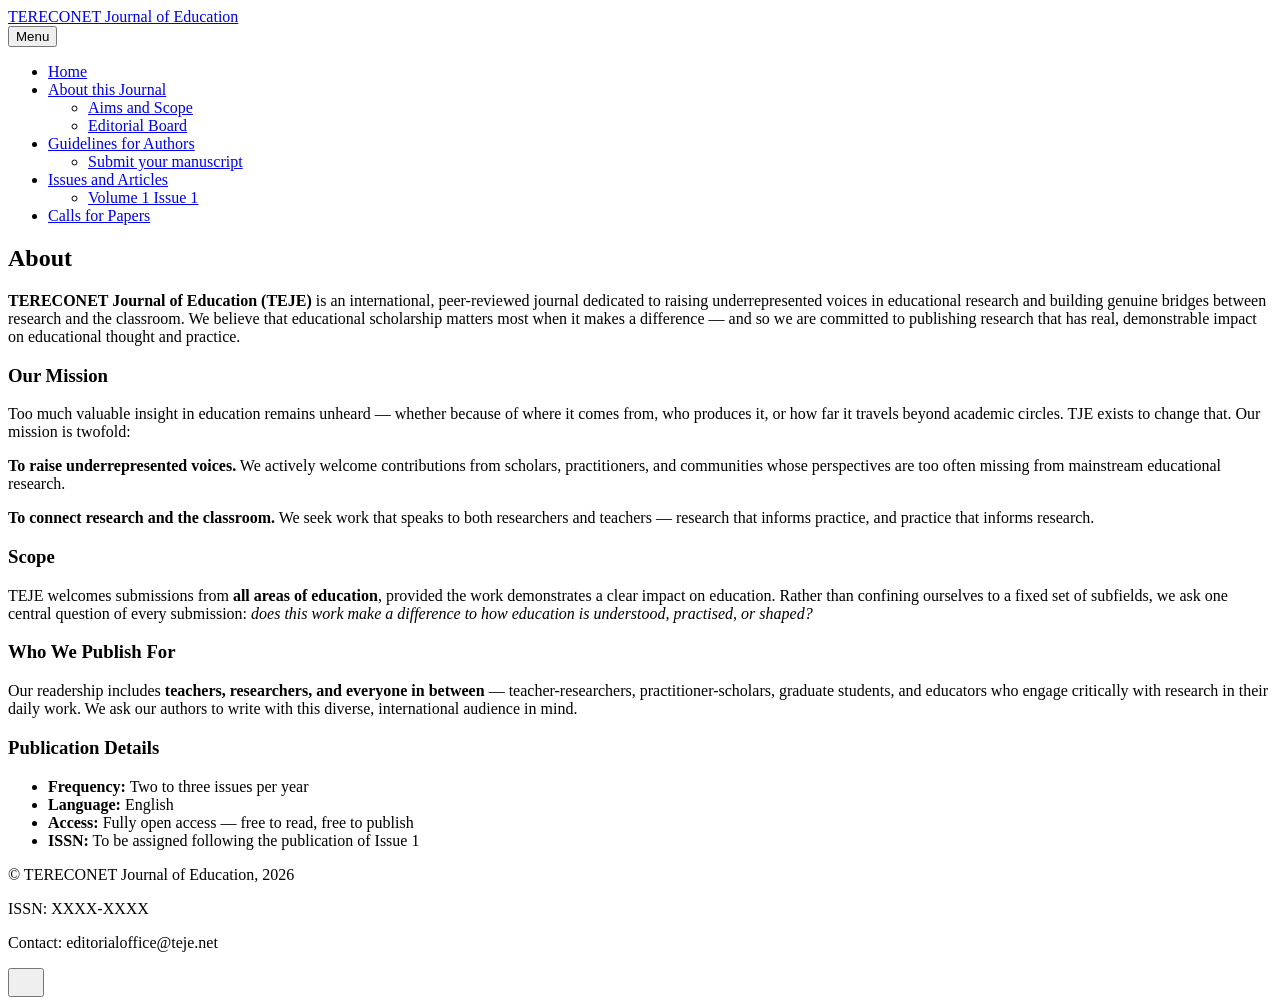
==== commit fab24bdf: "Updated from Publii" ====
--- a/about/index.html
+++ b/about/index.html
@@ -1,6 +1,6 @@
 <!DOCTYPE html><html lang="en-gb"><head><meta charset="utf-8"><meta http-equiv="X-UA-Compatible" content="IE=edge"><meta name="viewport" content="width=device-width,initial-scale=1"><title>About - TERECONET Journal of Education</title><meta name="description" content="TERECONET Journal of Education (TEJE) is an international, peer-reviewed journal dedicated to raising underrepresented voices in educational research and building genuine bridges between research and the classroom. We believe that educational scholarship matters most when it makes a difference — and so we are committed&amp;hellip;"><meta name="generator" content="Publii Open-Source CMS for Static Site"><link rel="canonical" href="https://www.teje.net/about/"><link rel="alternate" type="application/atom+xml" href="https://www.teje.net/feed.xml" title="TERECONET Journal of Education - RSS"><link rel="alternate" type="application/json" href="https://www.teje.net/feed.json" title="TERECONET Journal of Education - JSON"><meta property="og:title" content="About"><meta property="og:site_name" content="TERECONET Journal of Education"><meta property="og:description" content="TERECONET Journal of Education (TEJE) is an international, peer-reviewed journal dedicated to raising underrepresented voices in educational research and building genuine bridges between research and the classroom. We believe that educational scholarship matters most when it makes a difference — and so we are committed&amp;hellip;"><meta property="og:url" content="https://www.teje.net/about/"><meta property="og:type" content="article"><link rel="stylesheet" href="https://www.teje.net/assets/css/style.css?v&#x3D;ebbb80e369160bb1013036abb6d10422"><script type="application/ld+json">{"@context":"http://schema.org","@type":"Article","mainEntityOfPage":{"@type":"WebPage","@id":"https://www.teje.net/about/"},"headline":"About","datePublished":"2026-08-20T18:53+07:00","dateModified":"2026-08-23T10:45+07:00","description":"TERECONET Journal of Education (TEJE) is an international, peer-reviewed journal dedicated to raising underrepresented voices in educational research and building genuine bridges between research and the classroom. We believe that educational scholarship matters most when it makes a difference — and so we are committed&hellip;","author":{"@type":"Person","name":"Vu Tran Thanh","url":"https://www.teje.net/authors/vu-tran-thanh/"},"publisher":{"@type":"Organization","name":"Vu Tran Thanh"}}</script><noscript><style>img[loading] {
                     opacity: 1;
-                }</style></noscript></head><body class="page-template"><header class="top js-header"><a class="logo" href="https://www.teje.net/">TERECONET Journal of Education</a><nav class="navbar js-navbar"><button class="navbar__toggle js-toggle" aria-label="Menu" aria-haspopup="true" aria-expanded="false"><span class="navbar__toggle-box"><span class="navbar__toggle-inner">Menu</span></span></button><ul class="navbar__menu"><li><a href="https://www.teje.net/" target="_self">Home</a></li><li class="active has-submenu"><a href="https://www.teje.net/about/" target="_self" aria-haspopup="true" aria-expanded="false">About this Journal</a><ul class="navbar__submenu level-2" aria-hidden="true"><li><a href="https://www.teje.net/about/aims-and-scope/" target="_self">Aims and Scope</a></li><li><a href="https://www.teje.net/about/editorial-board/" target="_self">Editorial Board</a></li></ul></li><li class="has-submenu"><a href="https://www.teje.net/for-authors/" target="_self" aria-haspopup="true" aria-expanded="false">Guidelines for Authors</a><ul class="navbar__submenu level-2" aria-hidden="true"><li><a href="https://journal.tereconet.com/index.php/teje/index" target="_blank">Submit your manuscript</a></li></ul></li><li class="has-submenu"><a href="https://www.teje.net/issues-and-articles/" target="_self" aria-haspopup="true" aria-expanded="false">Issues and Articles</a><ul class="navbar__submenu level-2" aria-hidden="true"><li><a href="https://www.teje.net/tags/vol-1-issue-1/" target="_self">Volume 1 Issue 1</a></li></ul></li><li><a href="https://www.teje.net/tags/call-for-papers/" target="_self">Calls for Papers</a></li></ul></nav></header><main class="page"><article class="content"><div class="hero hero--noimage"><header class="hero__content"><div class="wrapper"><h1>About</h1></div></header></div><div class="entry-wrapper content__entry"><div><strong>TERECONET Journal of Education (TEJE)</strong> is an international, peer-reviewed journal dedicated to raising underrepresented voices in educational research and building genuine bridges between research and the classroom. We believe that educational scholarship matters most when it makes a difference — and so we are committed to publishing research that has real, demonstrable impact on educational thought and practice.</div><div><div><h3>Our Mission</h3><p>Too much valuable insight in education remains unheard — whether because of where it comes from, who produces it, or how far it travels beyond academic circles. TJE exists to change that. Our mission is twofold:</p><p><strong>To raise underrepresented voices.</strong> We actively welcome contributions from scholars, practitioners, and communities whose perspectives are too often missing from mainstream educational research.</p><p><strong>To connect research and the classroom.</strong> We seek work that speaks to both researchers and teachers — research that informs practice, and practice that informs research.</p><h3>Scope</h3><p>TEJE welcomes submissions from <strong>all areas of education</strong>, provided the work demonstrates a clear impact on education. Rather than confining ourselves to a fixed set of subfields, we ask one central question of every submission: <em>does this work make a difference to how education is understood, practised, or shaped?</em></p><h3>Who We Publish For</h3><p>Our readership includes <strong>teachers, researchers, and everyone in between</strong> — teacher-researchers, practitioner-scholars, graduate students, and educators who engage critically with research in their daily work. We ask our authors to write with this diverse, international audience in mind.</p><h3>Publication Details</h3><ul><li><strong>Frequency:</strong> Two to three issues per year</li><li><strong>Language:</strong> English</li><li><strong>Access:</strong> Fully open access — free to read, free to publish</li><li><strong>ISSN:</strong> To be assigned following the publication of Issue 1</li></ul></div></div></div></article></main><footer class="footer"><div class="wrapper"><div class="footer__copyright"><p>TERECONET Journal of Education, 2026</p><p>ISSN: XXXX-XXXX</p><p>Contact: tereconetjournal@gmail.com</p></div><button id="backToTop" class="footer__bttop" aria-label="Back to top" title="Back to top"><svg width="20" height="20"><use xlink:href="https://www.teje.net/assets/svg/svg-map.svg#toparrow"/></svg></button></div></footer><script defer="defer" src="https://www.teje.net/assets/js/scripts.min.js?v&#x3D;dafec4f87fead6718cb125f0b0fc8441"></script><script>window.publiiThemeMenuConfig={mobileMenuMode:'sidebar',animationSpeed:300,submenuWidth: 'auto',doubleClickTime:500,mobileMenuExpandableSubmenus:true,relatedContainerForOverlayMenuSelector:'.top'};</script><script>var images = document.querySelectorAll('img[loading]');
+                }</style></noscript></head><body class="page-template"><header class="top js-header"><a class="logo" href="https://www.teje.net/">TERECONET Journal of Education</a><nav class="navbar js-navbar"><button class="navbar__toggle js-toggle" aria-label="Menu" aria-haspopup="true" aria-expanded="false"><span class="navbar__toggle-box"><span class="navbar__toggle-inner">Menu</span></span></button><ul class="navbar__menu"><li><a href="https://www.teje.net/" target="_self">Home</a></li><li class="active has-submenu"><a href="https://www.teje.net/about/" target="_self" aria-haspopup="true" aria-expanded="false">About this Journal</a><ul class="navbar__submenu level-2" aria-hidden="true"><li><a href="https://www.teje.net/about/aims-and-scope/" target="_self">Aims and Scope</a></li><li><a href="https://www.teje.net/about/editorial-board/" target="_self">Editorial Board</a></li></ul></li><li class="has-submenu"><a href="https://www.teje.net/for-authors/" target="_self" aria-haspopup="true" aria-expanded="false">Guidelines for Authors</a><ul class="navbar__submenu level-2" aria-hidden="true"><li><a href="https://journal.tereconet.com/index.php/teje/index" target="_blank">Submit your manuscript</a></li></ul></li><li class="has-submenu"><a href="https://www.teje.net/issues-and-articles/" target="_self" aria-haspopup="true" aria-expanded="false">Issues and Articles</a><ul class="navbar__submenu level-2" aria-hidden="true"><li><a href="https://www.teje.net/tags/vol-1-issue-1/" target="_self">Volume 1 Issue 1</a></li></ul></li><li><a href="https://www.teje.net/tags/call-for-papers/" target="_self">Calls for Papers</a></li></ul></nav></header><main class="page"><article class="content"><div class="hero hero--noimage"><header class="hero__content"><div class="wrapper"><h1>About</h1></div></header></div><div class="entry-wrapper content__entry"><div><strong>TERECONET Journal of Education (TEJE)</strong> is an international, peer-reviewed journal dedicated to raising underrepresented voices in educational research and building genuine bridges between research and the classroom. We believe that educational scholarship matters most when it makes a difference — and so we are committed to publishing research that has real, demonstrable impact on educational thought and practice.</div><div><div><h3>Our Mission</h3><p>Too much valuable insight in education remains unheard — whether because of where it comes from, who produces it, or how far it travels beyond academic circles. TJE exists to change that. Our mission is twofold:</p><p><strong>To raise underrepresented voices.</strong> We actively welcome contributions from scholars, practitioners, and communities whose perspectives are too often missing from mainstream educational research.</p><p><strong>To connect research and the classroom.</strong> We seek work that speaks to both researchers and teachers — research that informs practice, and practice that informs research.</p><h3>Scope</h3><p>TEJE welcomes submissions from <strong>all areas of education</strong>, provided the work demonstrates a clear impact on education. Rather than confining ourselves to a fixed set of subfields, we ask one central question of every submission: <em>does this work make a difference to how education is understood, practised, or shaped?</em></p><h3>Who We Publish For</h3><p>Our readership includes <strong>teachers, researchers, and everyone in between</strong> — teacher-researchers, practitioner-scholars, graduate students, and educators who engage critically with research in their daily work. We ask our authors to write with this diverse, international audience in mind.</p><h3>Publication Details</h3><ul><li><strong>Frequency:</strong> Two to three issues per year</li><li><strong>Language:</strong> English</li><li><strong>Access:</strong> Fully open access — free to read, free to publish</li><li><strong>ISSN:</strong> To be assigned following the publication of Issue 1</li></ul></div></div></div></article></main><footer class="footer"><div class="wrapper"><div class="footer__copyright"><p>© TERECONET Journal of Education, 2026</p><p>ISSN: XXXX-XXXX</p><p>Contact: editorialoffice@teje.net</p></div><button id="backToTop" class="footer__bttop" aria-label="Back to top" title="Back to top"><svg width="20" height="20"><use xlink:href="https://www.teje.net/assets/svg/svg-map.svg#toparrow"/></svg></button></div></footer><script defer="defer" src="https://www.teje.net/assets/js/scripts.min.js?v&#x3D;dafec4f87fead6718cb125f0b0fc8441"></script><script>window.publiiThemeMenuConfig={mobileMenuMode:'sidebar',animationSpeed:300,submenuWidth: 'auto',doubleClickTime:500,mobileMenuExpandableSubmenus:true,relatedContainerForOverlayMenuSelector:'.top'};</script><script>var images = document.querySelectorAll('img[loading]');
         for (var i = 0; i < images.length; i++) {
             if (images[i].complete) {
                 images[i].classList.add('is-loaded');
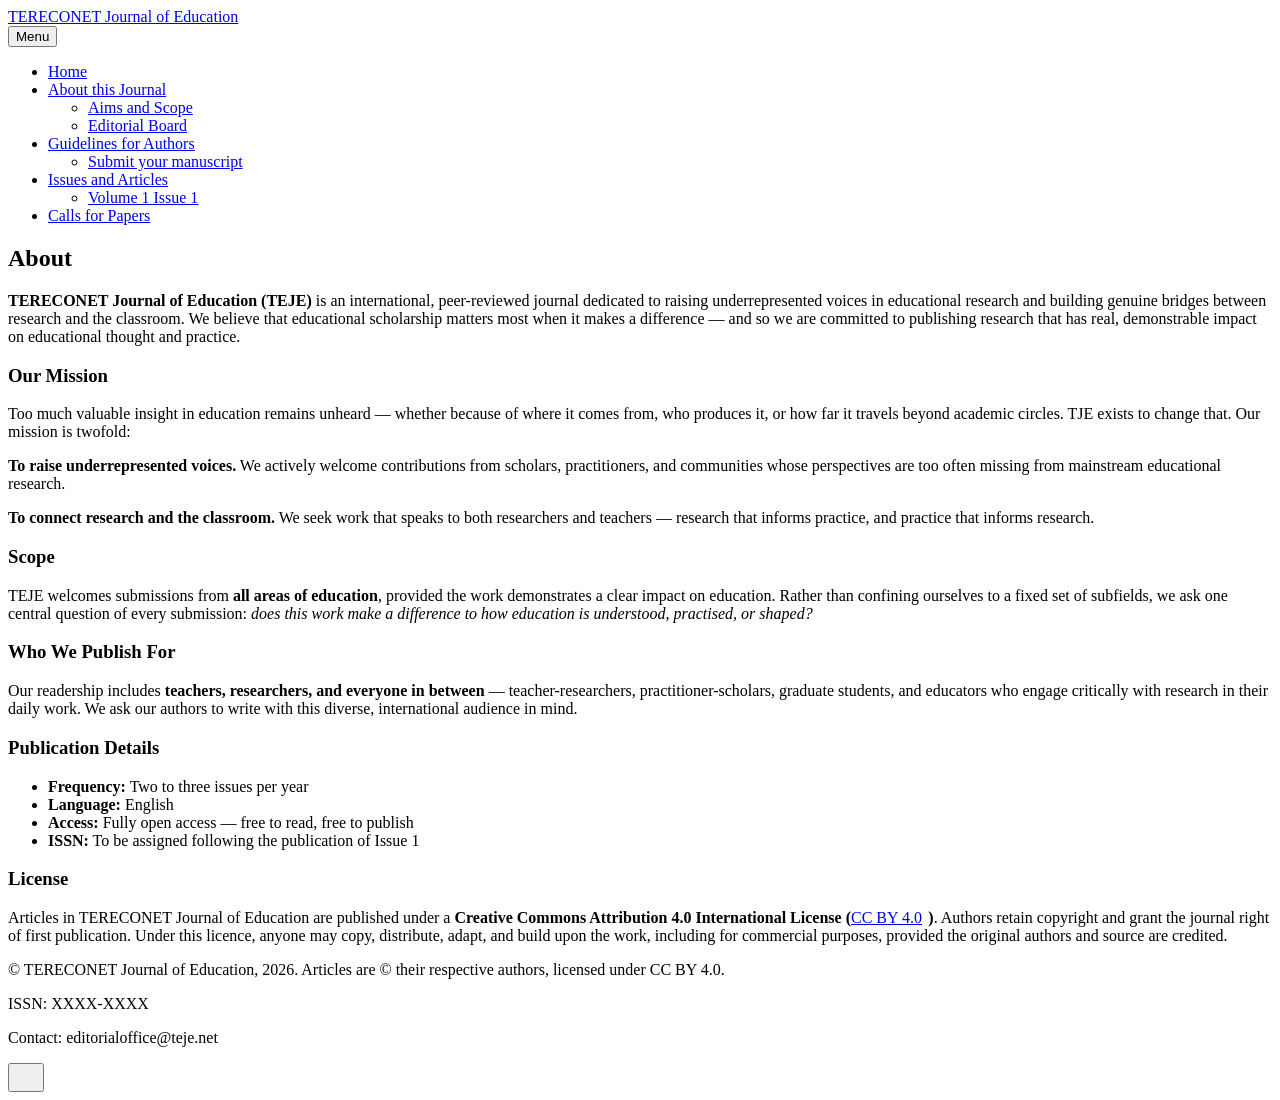
==== commit de3b0ad9: "Updated from Publii" ====
--- a/about/index.html
+++ b/about/index.html
@@ -1,6 +1,6 @@
-<!DOCTYPE html><html lang="en-gb"><head><meta charset="utf-8"><meta http-equiv="X-UA-Compatible" content="IE=edge"><meta name="viewport" content="width=device-width,initial-scale=1"><title>About - TERECONET Journal of Education</title><meta name="description" content="TERECONET Journal of Education (TEJE) is an international, peer-reviewed journal dedicated to raising underrepresented voices in educational research and building genuine bridges between research and the classroom. We believe that educational scholarship matters most when it makes a difference — and so we are committed&amp;hellip;"><meta name="generator" content="Publii Open-Source CMS for Static Site"><link rel="canonical" href="https://www.teje.net/about/"><link rel="alternate" type="application/atom+xml" href="https://www.teje.net/feed.xml" title="TERECONET Journal of Education - RSS"><link rel="alternate" type="application/json" href="https://www.teje.net/feed.json" title="TERECONET Journal of Education - JSON"><meta property="og:title" content="About"><meta property="og:site_name" content="TERECONET Journal of Education"><meta property="og:description" content="TERECONET Journal of Education (TEJE) is an international, peer-reviewed journal dedicated to raising underrepresented voices in educational research and building genuine bridges between research and the classroom. We believe that educational scholarship matters most when it makes a difference — and so we are committed&amp;hellip;"><meta property="og:url" content="https://www.teje.net/about/"><meta property="og:type" content="article"><link rel="stylesheet" href="https://www.teje.net/assets/css/style.css?v&#x3D;ebbb80e369160bb1013036abb6d10422"><script type="application/ld+json">{"@context":"http://schema.org","@type":"Article","mainEntityOfPage":{"@type":"WebPage","@id":"https://www.teje.net/about/"},"headline":"About","datePublished":"2026-08-20T18:53+07:00","dateModified":"2026-08-23T10:45+07:00","description":"TERECONET Journal of Education (TEJE) is an international, peer-reviewed journal dedicated to raising underrepresented voices in educational research and building genuine bridges between research and the classroom. We believe that educational scholarship matters most when it makes a difference — and so we are committed&hellip;","author":{"@type":"Person","name":"Vu Tran Thanh","url":"https://www.teje.net/authors/vu-tran-thanh/"},"publisher":{"@type":"Organization","name":"Vu Tran Thanh"}}</script><noscript><style>img[loading] {
+<!DOCTYPE html><html lang="en-gb"><head><meta charset="utf-8"><meta http-equiv="X-UA-Compatible" content="IE=edge"><meta name="viewport" content="width=device-width,initial-scale=1"><title>About - TERECONET Journal of Education</title><meta name="description" content="TERECONET Journal of Education (TEJE) is an international, peer-reviewed journal dedicated to raising underrepresented voices in educational research and building genuine bridges between research and the classroom. We believe that educational scholarship matters most when it makes a difference — and so we are committed&amp;hellip;"><meta name="generator" content="Publii Open-Source CMS for Static Site"><link rel="canonical" href="https://www.teje.net/about/"><link rel="alternate" type="application/atom+xml" href="https://www.teje.net/feed.xml" title="TERECONET Journal of Education - RSS"><link rel="alternate" type="application/json" href="https://www.teje.net/feed.json" title="TERECONET Journal of Education - JSON"><meta property="og:title" content="About"><meta property="og:site_name" content="TERECONET Journal of Education"><meta property="og:description" content="TERECONET Journal of Education (TEJE) is an international, peer-reviewed journal dedicated to raising underrepresented voices in educational research and building genuine bridges between research and the classroom. We believe that educational scholarship matters most when it makes a difference — and so we are committed&amp;hellip;"><meta property="og:url" content="https://www.teje.net/about/"><meta property="og:type" content="article"><link rel="stylesheet" href="https://www.teje.net/assets/css/style.css?v&#x3D;ebbb80e369160bb1013036abb6d10422"><script type="application/ld+json">{"@context":"http://schema.org","@type":"Article","mainEntityOfPage":{"@type":"WebPage","@id":"https://www.teje.net/about/"},"headline":"About","datePublished":"2026-08-20T18:53+07:00","dateModified":"2026-08-30T21:20+07:00","description":"TERECONET Journal of Education (TEJE) is an international, peer-reviewed journal dedicated to raising underrepresented voices in educational research and building genuine bridges between research and the classroom. We believe that educational scholarship matters most when it makes a difference — and so we are committed&hellip;","author":{"@type":"Person","name":"Vu Tran Thanh","url":"https://www.teje.net/authors/vu-tran-thanh/"},"publisher":{"@type":"Organization","name":"Vu Tran Thanh"}}</script><noscript><style>img[loading] {
                     opacity: 1;
-                }</style></noscript></head><body class="page-template"><header class="top js-header"><a class="logo" href="https://www.teje.net/">TERECONET Journal of Education</a><nav class="navbar js-navbar"><button class="navbar__toggle js-toggle" aria-label="Menu" aria-haspopup="true" aria-expanded="false"><span class="navbar__toggle-box"><span class="navbar__toggle-inner">Menu</span></span></button><ul class="navbar__menu"><li><a href="https://www.teje.net/" target="_self">Home</a></li><li class="active has-submenu"><a href="https://www.teje.net/about/" target="_self" aria-haspopup="true" aria-expanded="false">About this Journal</a><ul class="navbar__submenu level-2" aria-hidden="true"><li><a href="https://www.teje.net/about/aims-and-scope/" target="_self">Aims and Scope</a></li><li><a href="https://www.teje.net/about/editorial-board/" target="_self">Editorial Board</a></li></ul></li><li class="has-submenu"><a href="https://www.teje.net/for-authors/" target="_self" aria-haspopup="true" aria-expanded="false">Guidelines for Authors</a><ul class="navbar__submenu level-2" aria-hidden="true"><li><a href="https://journal.tereconet.com/index.php/teje/index" target="_blank">Submit your manuscript</a></li></ul></li><li class="has-submenu"><a href="https://www.teje.net/issues-and-articles/" target="_self" aria-haspopup="true" aria-expanded="false">Issues and Articles</a><ul class="navbar__submenu level-2" aria-hidden="true"><li><a href="https://www.teje.net/tags/vol-1-issue-1/" target="_self">Volume 1 Issue 1</a></li></ul></li><li><a href="https://www.teje.net/tags/call-for-papers/" target="_self">Calls for Papers</a></li></ul></nav></header><main class="page"><article class="content"><div class="hero hero--noimage"><header class="hero__content"><div class="wrapper"><h1>About</h1></div></header></div><div class="entry-wrapper content__entry"><div><strong>TERECONET Journal of Education (TEJE)</strong> is an international, peer-reviewed journal dedicated to raising underrepresented voices in educational research and building genuine bridges between research and the classroom. We believe that educational scholarship matters most when it makes a difference — and so we are committed to publishing research that has real, demonstrable impact on educational thought and practice.</div><div><div><h3>Our Mission</h3><p>Too much valuable insight in education remains unheard — whether because of where it comes from, who produces it, or how far it travels beyond academic circles. TJE exists to change that. Our mission is twofold:</p><p><strong>To raise underrepresented voices.</strong> We actively welcome contributions from scholars, practitioners, and communities whose perspectives are too often missing from mainstream educational research.</p><p><strong>To connect research and the classroom.</strong> We seek work that speaks to both researchers and teachers — research that informs practice, and practice that informs research.</p><h3>Scope</h3><p>TEJE welcomes submissions from <strong>all areas of education</strong>, provided the work demonstrates a clear impact on education. Rather than confining ourselves to a fixed set of subfields, we ask one central question of every submission: <em>does this work make a difference to how education is understood, practised, or shaped?</em></p><h3>Who We Publish For</h3><p>Our readership includes <strong>teachers, researchers, and everyone in between</strong> — teacher-researchers, practitioner-scholars, graduate students, and educators who engage critically with research in their daily work. We ask our authors to write with this diverse, international audience in mind.</p><h3>Publication Details</h3><ul><li><strong>Frequency:</strong> Two to three issues per year</li><li><strong>Language:</strong> English</li><li><strong>Access:</strong> Fully open access — free to read, free to publish</li><li><strong>ISSN:</strong> To be assigned following the publication of Issue 1</li></ul></div></div></div></article></main><footer class="footer"><div class="wrapper"><div class="footer__copyright"><p>© TERECONET Journal of Education, 2026</p><p>ISSN: XXXX-XXXX</p><p>Contact: editorialoffice@teje.net</p></div><button id="backToTop" class="footer__bttop" aria-label="Back to top" title="Back to top"><svg width="20" height="20"><use xlink:href="https://www.teje.net/assets/svg/svg-map.svg#toparrow"/></svg></button></div></footer><script defer="defer" src="https://www.teje.net/assets/js/scripts.min.js?v&#x3D;dafec4f87fead6718cb125f0b0fc8441"></script><script>window.publiiThemeMenuConfig={mobileMenuMode:'sidebar',animationSpeed:300,submenuWidth: 'auto',doubleClickTime:500,mobileMenuExpandableSubmenus:true,relatedContainerForOverlayMenuSelector:'.top'};</script><script>var images = document.querySelectorAll('img[loading]');
+                }</style></noscript></head><body class="page-template"><header class="top js-header"><a class="logo" href="https://www.teje.net/">TERECONET Journal of Education</a><nav class="navbar js-navbar"><button class="navbar__toggle js-toggle" aria-label="Menu" aria-haspopup="true" aria-expanded="false"><span class="navbar__toggle-box"><span class="navbar__toggle-inner">Menu</span></span></button><ul class="navbar__menu"><li><a href="https://www.teje.net/" target="_self">Home</a></li><li class="active has-submenu"><a href="https://www.teje.net/about/" target="_self" aria-haspopup="true" aria-expanded="false">About this Journal</a><ul class="navbar__submenu level-2" aria-hidden="true"><li><a href="https://www.teje.net/about/aims-and-scope/" target="_self">Aims and Scope</a></li><li><a href="https://www.teje.net/about/editorial-board/" target="_self">Editorial Board</a></li></ul></li><li class="has-submenu"><a href="https://www.teje.net/for-authors/" target="_self" aria-haspopup="true" aria-expanded="false">Guidelines for Authors</a><ul class="navbar__submenu level-2" aria-hidden="true"><li><a href="https://journal.tereconet.com/index.php/teje/index" target="_blank">Submit your manuscript</a></li></ul></li><li class="has-submenu"><a href="https://www.teje.net/issues-and-articles/" target="_self" aria-haspopup="true" aria-expanded="false">Issues and Articles</a><ul class="navbar__submenu level-2" aria-hidden="true"><li><a href="https://www.teje.net/tags/vol-1-issue-1/" target="_self">Volume 1 Issue 1</a></li></ul></li><li><a href="https://www.teje.net/tags/call-for-papers/" target="_self">Calls for Papers</a></li></ul></nav></header><main class="page"><article class="content"><div class="hero hero--noimage"><header class="hero__content"><div class="wrapper"><h1>About</h1></div></header></div><div class="entry-wrapper content__entry"><div><strong>TERECONET Journal of Education (TEJE)</strong> is an international, peer-reviewed journal dedicated to raising underrepresented voices in educational research and building genuine bridges between research and the classroom. We believe that educational scholarship matters most when it makes a difference — and so we are committed to publishing research that has real, demonstrable impact on educational thought and practice.</div><div><h3>Our Mission</h3><p>Too much valuable insight in education remains unheard — whether because of where it comes from, who produces it, or how far it travels beyond academic circles. TJE exists to change that. Our mission is twofold:</p><p><strong>To raise underrepresented voices.</strong> We actively welcome contributions from scholars, practitioners, and communities whose perspectives are too often missing from mainstream educational research.</p><p><strong>To connect research and the classroom.</strong> We seek work that speaks to both researchers and teachers — research that informs practice, and practice that informs research.</p><h3>Scope</h3><p>TEJE welcomes submissions from <strong>all areas of education</strong>, provided the work demonstrates a clear impact on education. Rather than confining ourselves to a fixed set of subfields, we ask one central question of every submission: <em>does this work make a difference to how education is understood, practised, or shaped?</em></p><h3>Who We Publish For</h3><p>Our readership includes <strong>teachers, researchers, and everyone in between</strong> — teacher-researchers, practitioner-scholars, graduate students, and educators who engage critically with research in their daily work. We ask our authors to write with this diverse, international audience in mind.</p><h3>Publication Details</h3><ul><li><strong>Frequency:</strong> Two to three issues per year</li><li><strong>Language:</strong> English</li><li><strong>Access:</strong> Fully open access — free to read, free to publish</li><li><strong>ISSN:</strong> To be assigned following the publication of Issue 1</li></ul><h3>License</h3><div>Articles in TERECONET Journal of Education are published under a <strong><strong>Creative Commons Attribution 4.0 International License (</strong></strong><a href="https://creativecommons.org/licenses/by/4.0/" style="font-size: inherit;">CC BY 4.0</a><img style="max-width: 1em; max-height: 1em; margin-left: .2em;" src="https://mirrors.creativecommons.org/presskit/icons/cc.svg" alt="" data-is-external-image="true"><img loading="lazy" style="max-width: 1em; max-height: 1em; margin-left: .2em;" src="https://mirrors.creativecommons.org/presskit/icons/by.svg" alt="" data-is-external-image="true"><strong style="font-size: inherit;">)</strong><span style="font-size: inherit;">. Authors retain copyright and grant the journal right of first publication. Under this licence, anyone may copy, distribute, adapt, and build upon the work, including for commercial purposes, provided the original authors and source are credited.</span></div></div></div></article></main><footer class="footer"><div class="wrapper"><div class="footer__copyright"><p>© TERECONET Journal of Education, 2026. Articles are © their respective authors, licensed under CC BY 4.0.</p><p>ISSN: XXXX-XXXX</p><p>Contact: editorialoffice@teje.net</p></div><button id="backToTop" class="footer__bttop" aria-label="Back to top" title="Back to top"><svg width="20" height="20"><use xlink:href="https://www.teje.net/assets/svg/svg-map.svg#toparrow"/></svg></button></div></footer><script defer="defer" src="https://www.teje.net/assets/js/scripts.min.js?v&#x3D;dafec4f87fead6718cb125f0b0fc8441"></script><script>window.publiiThemeMenuConfig={mobileMenuMode:'sidebar',animationSpeed:300,submenuWidth: 'auto',doubleClickTime:500,mobileMenuExpandableSubmenus:true,relatedContainerForOverlayMenuSelector:'.top'};</script><script>var images = document.querySelectorAll('img[loading]');
         for (var i = 0; i < images.length; i++) {
             if (images[i].complete) {
                 images[i].classList.add('is-loaded');
